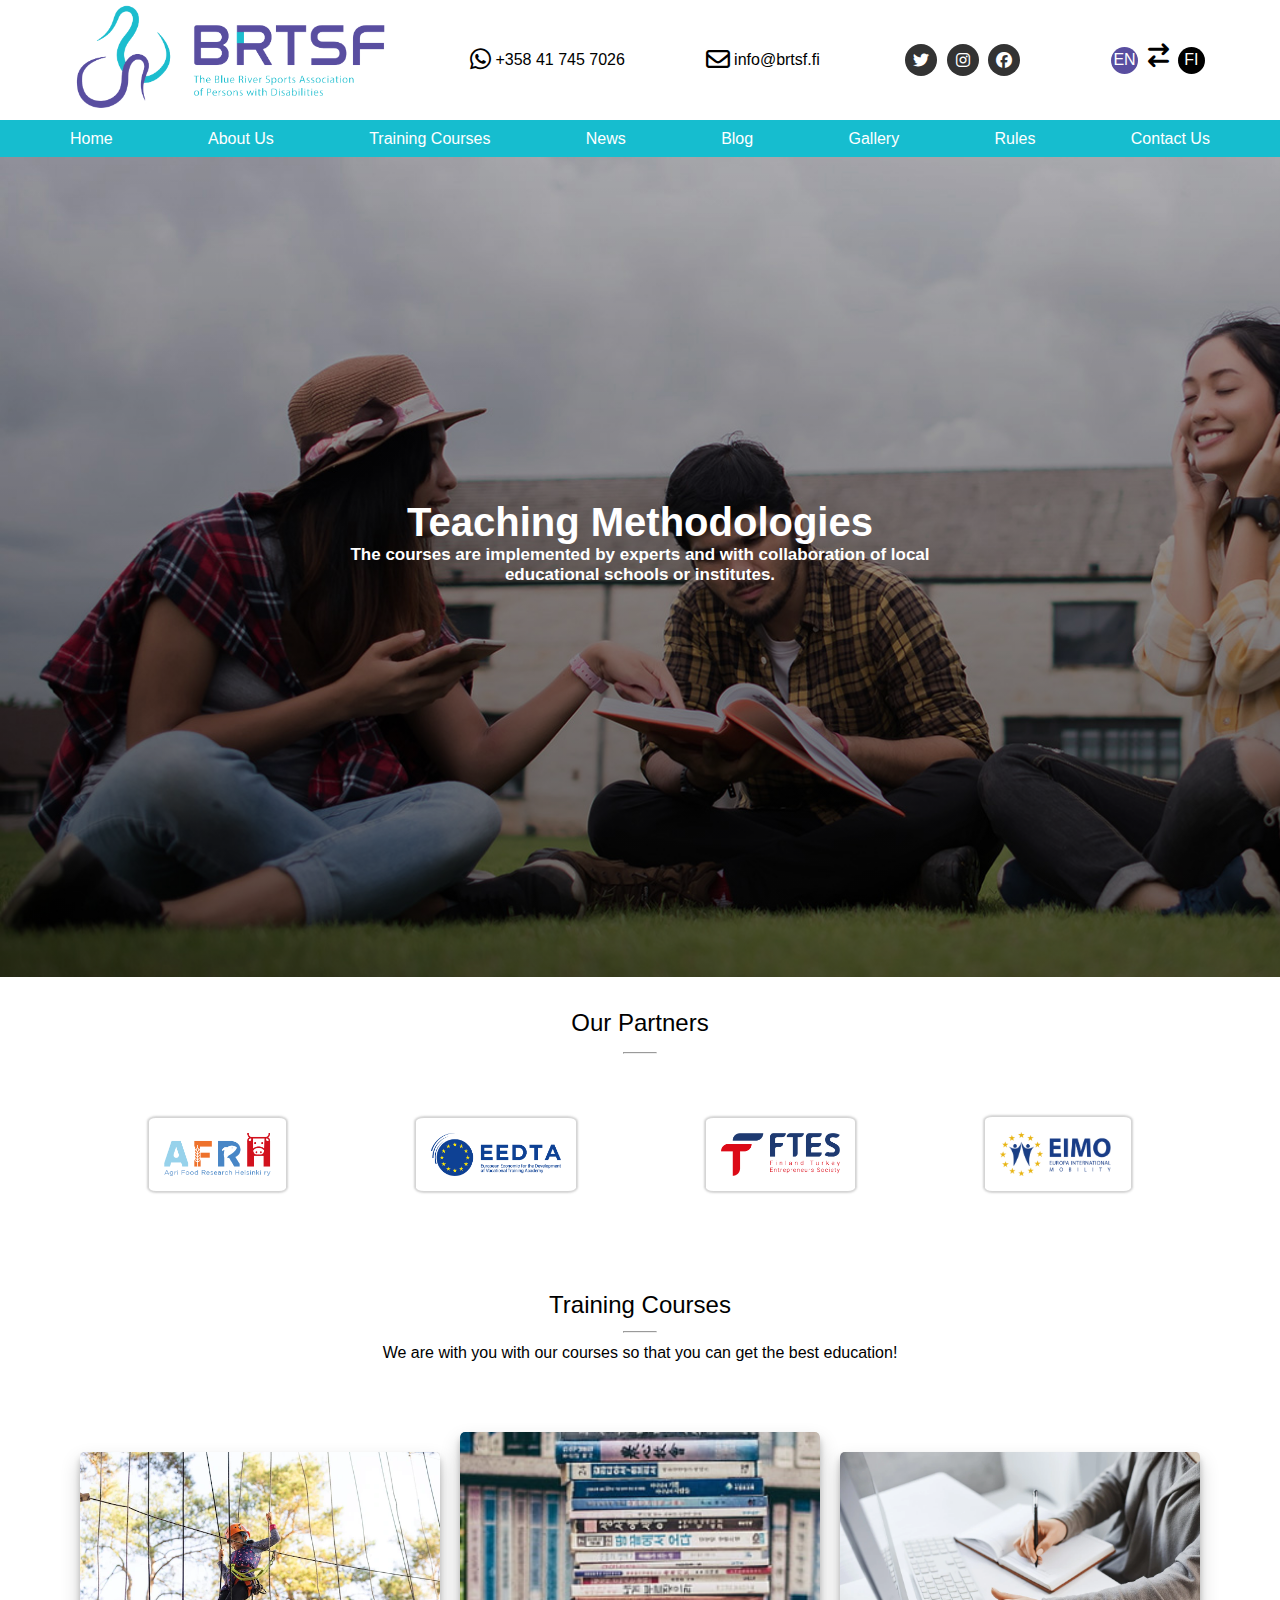
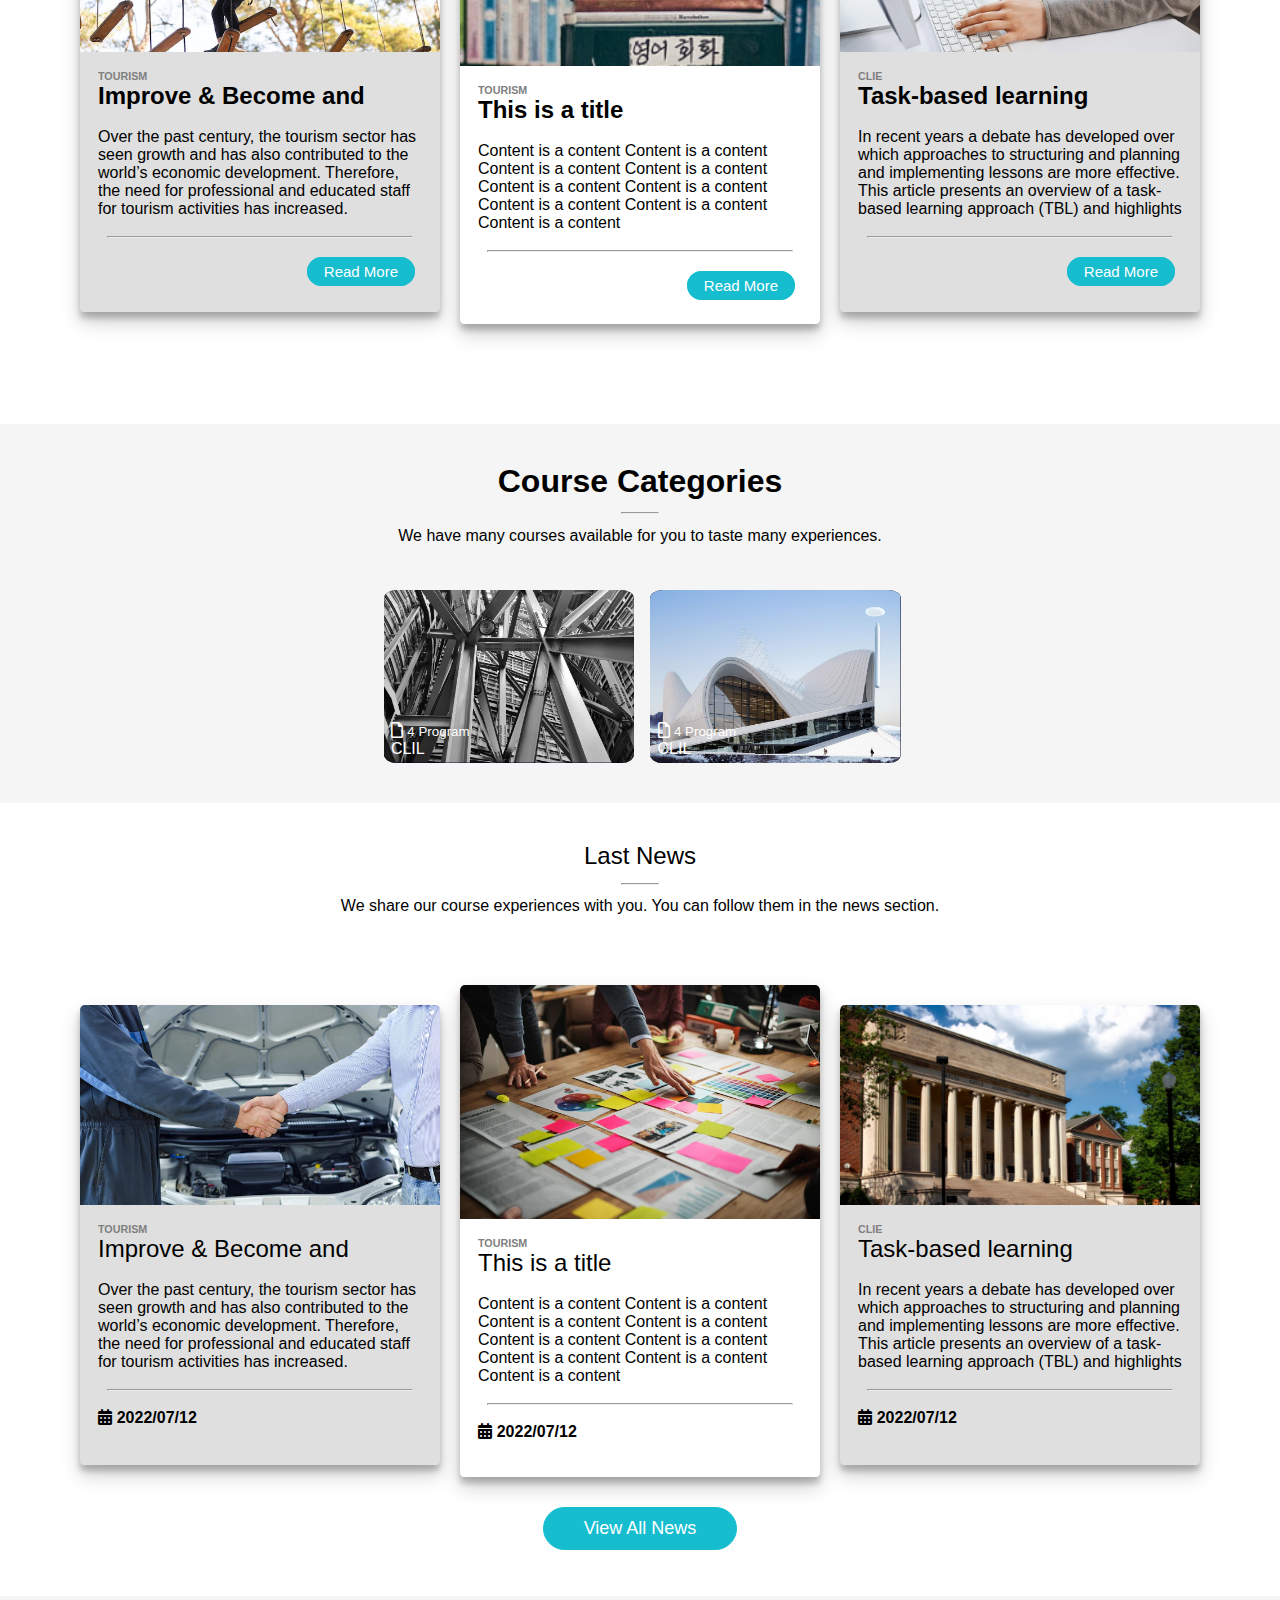
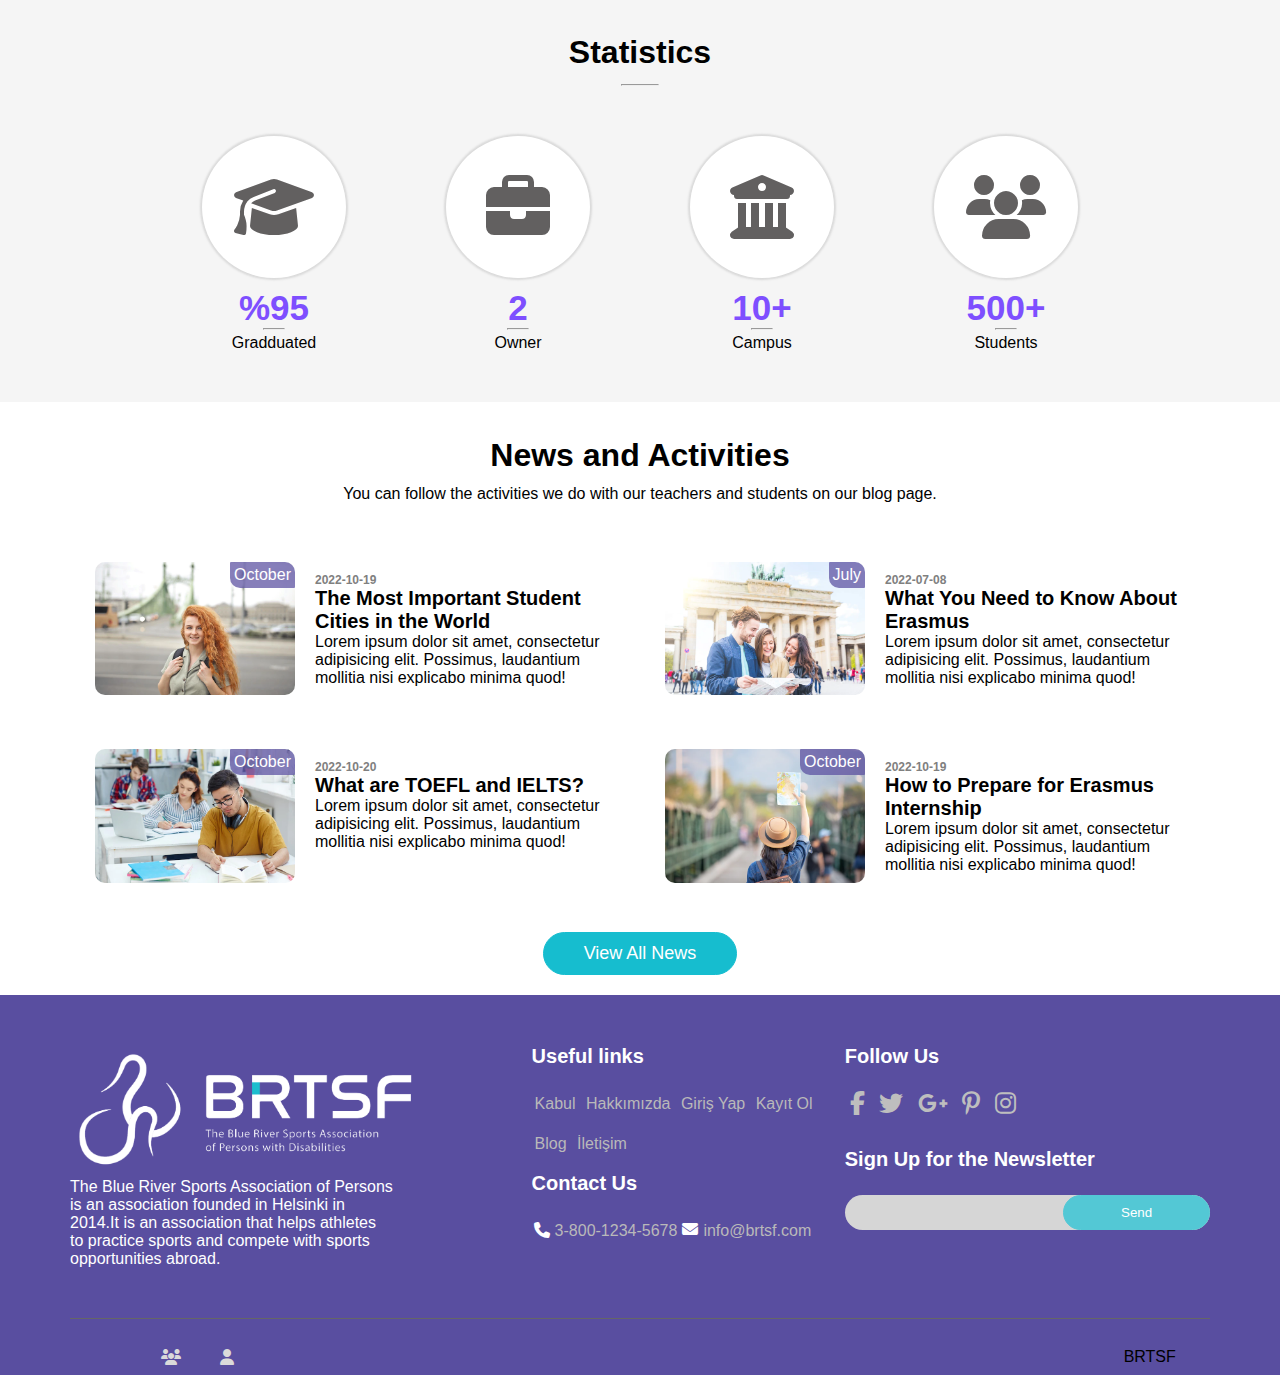
==== brtsf-deneme2/index.html @ 770b9c8f "BRTSF" ====
<!DOCTYPE html>
<html lang="en">
<head>
    <meta charset="UTF-8">
    <meta name="viewport" content="width=device-width, initial-scale=1.0">
    <title>Document</title>
    <link rel="stylesheet" href="style.css">
    <link rel="stylesheet" href="https://cdnjs.cloudflare.com/ajax/libs/font-awesome/6.4.2/css/all.min.css">
  <link rel="stylesheet" href="https://cdnjs.cloudflare.com/ajax/libs/font-awesome/6.5.0/css/all.min.css">
</head>
<body>
    <header id="header">
        <div class="container">
            <div class="header-top">
                <div class="header-img">
                    <img src="img/logo-purple.png">
                </div>
                <div class="header-content">
                    <div class="header-contact2">
                        <ul>                         
                              <li><a href="#"><i class="fa-brands fa-whatsapp fa-xl"></i> +358 41 745 7026</a></li>                        
                        </ul>
                    </div>
                    <div class="header-contact3">
                        <ul>                            
                            <li><a href="#"><i class="fa-regular fa-envelope fa-xl" ></i> info@brtsf.fi</a></li>       
                          </ul>
                    </div>
                    <div class="header-social">
                        <a href="#"><i class="fa-brands fa-twitter"></i></a>
                        <a href="#"><i class="fa-brands fa-instagram"></i></a>
                        <a href="#"><i class="fa-brands fa-facebook"></i></a>
                    </div>
                    <div class="header-language">
                        <circle style="background-color: #594EA0;"><span><a href="#" style="color: white;">EN</a></span></circle>
                        <i class="fa-solid fa-arrow-right-arrow-left fa-xl"></i>
                        <circle ><span><a href="#" style="color: white;">FI</a></span></circle>
                    </div>
                    <div class="openMenu"><i class="fa fa-bars"></i></div>
                </div>
            </div>
        </div>
        <div class="bg-blue">
            <div class="container">
                <div class="header-bottom">
                    <li class="header-item">
                        <a href="#">Home</a>
                    </li>
                    <li class="header-item">
                        <a href="#">About Us</a>
                    </li>
                    <li class="header-item">
                        <a href="#">Training Courses</a>
                    </li>
                    <li class="header-item">
                        <a href="#">News</a>
                    </li>
                    <li class="header-item">
                        <a href="#">Blog</a>
                    </li>
                    <li class="header-item">
                        <a href="#">Gallery</a>
                    </li>
                    <li class="header-item">
                        <a href="#">Rules</a>
                    </li>
                    <li class="header-item">
                        <a href="#">Contact Us</a>
                    </li>
                </div>
            </div>
        </div>
    </header>
    <section class="banners">      
     
            <div class="banner"></div>
          </div>
          <div class="title">
            <h2>Teaching Methodologies</h2>
            <p>
              The courses are implemented by experts and with collaboration of local educational schools or institutes.
          </p>

    </section>
    <div class="container">
    <section class="partner">
        
        <div class="partners">
      
            <h2>Our Partners</h2>
            <hr>
            <img src="img/afra-logo.png">
            <img src="img/eedta-logo.png" style="width: 14.1%;">
            <img src="img/ftes-logo.png" style="width: 13.1%;">
            <img src="img/EIMO LOGO TASARIMI.png" style="width: 12.8%;">
           
          </div>
        </div>
    </section>
    <div class="container">
    <section class="training">
    
        
            <div class="title">
                <h2>Training Courses</h2>
                <hr>
                <p>We are with you with our courses so that you can get the best education!</p>
            </div>
        </div>
        <div class="container2" style="margin-bottom: 90px;">
            <div class="card">
                <div class="card-image car-1"></div>
                <h6>TOURISM</h6>
                <h2>Improve & Become and</h2>
                <p>Over the past century, the tourism sector has seen growth and has also contributed to the world’s economic development. Therefore, the need for professional and educated staff for tourism activities has increased.</p>

            <hr>
            <div class="buton2">
                <a href="">Read More </a>
              </div>
            </div>
            <div class="card2" style="background-color: white;">
                <div class="card2-image car-2"></div>
                <h6>TOURISM</h6>
                <h2>This is a title</h2>
                <p>Content is a content Content is a content Content is a content Content is a content Content is a content Content is a content Content is a content Content is a content Content is a content </p>
            <hr>
            <div class="buton2">
                <a href="">Read More </a>
              </div>    
        </div>
            <div class="card">
                <div class="card-image car-3"></div>
                <h6>CLIE</h6>
                <h2>Task-based learning</h2>
                <p>In recent years a debate has developed over which approaches to structuring and planning and implementing lessons are more effective. This article presents an overview of a task-based learning approach (TBL) and highlights</p>
            <hr>            
            <div class="buton2">
                <a href="">Read More </a>
              </div>    
        </div>
        </div>
    </section>
    <section class="haber">
        <div class="haberler">
          <div class="title">
            <h1>Course Categories</h1>
            <hr>
            <p  style="margin-bottom: 3%;">We have many courses available for you to taste many experiences.
    
            </p>
          </div>
          <div class="container">
          <div class="row">
            <div class="column">
              <img src="img/category2.png" width="100%">
              <div class="shadow">
                <span>
                <i class="fa-regular fa-file"></i>
                <small>4 Program</small>
                <p>CLIL</p>
                </span>
               </div>
            </div>
            <div class="column">
              <img src="img/category3.png" width="100%">
             
              <div class="shadow">
                <span>
                <i class="fa-regular fa-file"></i>
                <small>4 Program</small>
                <p>CLIL</p>
                </span>
             </div>
            </div>
            
            
            </div>
          </div>
          </div>
      </section>
    <section class="news">
        <div class="title">
            <h2>Last News
            </h2>
            <hr>
            <p>We share our course experiences with you. You can follow them in the news section.

            </p>
        </div>
    </div>
    <div class="container2">
        <div class="card">
            <div class="card-image car-4"></div>
            <h6>TOURISM</h6>
            <h2>Improve & Become and</h2>
            <p>Over the past century, the tourism sector has seen growth and has also contributed to the world’s economic development. Therefore, the need for professional and educated staff for tourism activities has increased.</p>

        <hr>
        <div class="yazi">
          <i class="fa-solid fa-calendar-days"><p style="margin-top: 1%;">2022/07/12</p></i>
        </div>  
        </div>
        <div class="card2" style="background-color: white;">
            <div class="card2-image car-5"></div>
            <h6>TOURISM</h6>
            <h2>This is a title</h2>
            <p>Content is a content Content is a content Content is a content Content is a content Content is a content Content is a content Content is a content Content is a content Content is a content </p>
        <hr>
        <div class="yazi">
          <i class="fa-solid fa-calendar-days"><p style="margin-top: 1%;">2022/07/12</p></i>
        </div>   
    </div>
        <div class="card">
            <div class="card-image car-6"></div>
            <h6>CLIE</h6>
            <h2>Task-based learning</h2>
            <p>In recent years a debate has developed over which approaches to structuring and planning and implementing lessons are more effective. This article presents an overview of a task-based learning approach (TBL) and highlights</p>
        <hr>            
        <div class="yazi">
          <i class="fa-solid fa-calendar-days"><p style="margin-top: 1%;">2022/07/12</p></i>
        </div>  
    </div>
    </div>
    <div class="buton">
        <a href="">View All News </a>
      </div>
    </section>
    <section class="statics">
        <div class="title">
            <h1>Statistics</h1>
            <hr>
          </div>
          <div class="stats">
            <div class="container">
              <div class="box">
                <i class="fa-solid fa-graduation-cap fa-2xl" style="color:  #626060;"></i>
                <div class="number">%95</div>
                <hr>
                <p>Gradduated</p>
              </div>
              <div class="box">
                <i class="fa-solid fa-briefcase fa-2xl" style="color: #626060;"></i>
                <div class="number">2</div>
                <hr>
                <p>Owner</p>
              </div>
              <div class="box">
                <i class="fa-solid fa-building-columns fa-2xl" style="color:  #626060;"></i>
                <div class="number">10+</div>
                <hr>
                <p>Campus</p>
              </div>
              <div class="box">
                <i class="fa-solid fa-users fa-2xl" style="color:  #626060;"></i>
                <div class="number">500+</div>
                <hr>
                <p>Students</p>
              </div>
            </div>
          </div>
    </section>
    <section class="haberler-olaylar">
      <div class="container">
      <div class="title">
        <h1>News and Activities</h1>
        <p style="margin-bottom: 3%; margin-top: 1%;">You can follow the activities we do with our teachers and students on our blog page.</p>
      </div>
      <div class="container-haber">
        <div class="card-haber">
          <div class="imgBx">
            <img src="img/haberler-1.png">
            <div class="top-right">October</div>
          </div>
          <div class="content">
            <h6>2022-10-19</h6>
  
            <h2>The Most Important Student Cities in the World</h2>
            <p>Lorem ipsum dolor sit amet, consectetur adipisicing elit. Possimus, laudantium mollitia nisi explicabo minima quod!</p>
          </div>
        </div>
        <div class="card-haber">
          <div class="imgBx">
            <img src="img/erasmusinfo.png">
            <div class="top-right">July</div>
          </div>
          <div class="content">
            <h6>2022-07-08</h6>
            <h2>What You Need to Know About Erasmus
            </h2>
            <p>Lorem ipsum dolor sit amet, consectetur adipisicing elit. Possimus, laudantium mollitia nisi explicabo minima quod!</p>
          </div>
        </div>
      </div>
      </div>
      <div class="container">
      <div class="container-haber">
        <div class="card-haber">
          <div class="imgBx">
            <div class="top-right">October</div>
            <img src="img/TOEFL-IELTS1.png">
          </div>
          <div class="content">
            <h6>2022-10-20</h6>
            <h2>What are TOEFL and IELTS?</h2>
            <p>Lorem ipsum dolor sit amet, consectetur adipisicing elit. Possimus, laudantium mollitia nisi explicabo minima quod!</p>
          </div>
        </div>
        <div class="card-haber">
          <div class="imgBx">
            <img src="img/erasmus2.png">
            <div class="top-right">October</div>
          </div>
          <div class="content">
            <h6>2022-10-19</h6>
            <h2>How to Prepare for Erasmus Internship</h2>
            <p>Lorem ipsum dolor sit amet, consectetur adipisicing elit. Possimus, laudantium mollitia nisi explicabo minima quod!</p>
          </div>
        </div>
      </div>
      </div>
      <div class="buton">
        <a href="">View All News </a>
      </div>
    </section>
    <section class="footer">
     <div class="container" >
      <div class="baslik">
      <img src="img/logo-white.png" width="350px">
      <p style="width: 70%; color: white;">The Blue River Sports Association of Persons is an association founded in Helsinki in 2014.It is an association that helps athletes to practice sports and compete with sports opportunities abroad.</p>
    </div>
     <div class="footer-content">
      <h4>Useful links</h4>
      <li><a href="#">Kabul</a></li>
      <li><a href="#">Hakkımızda</a></li>
      <li><a href="#">Giriş Yap</a></li>
      <li><a href="#">Kayıt Ol</a></li>
      <li><a href="#">Blog</a></li>
      <li><a href="#">İletişim</a></li>
      <br>
      <h4>Contact Us</h4>
      <i class="fa-solid fa-phone" style="color: white;"></i><p style="display: inline-flex;"><li><a href="#"> 3-800-1234-5678</p></a>
        <i class="fa-solid fa-envelope" style="color: white;"></i><p style="display: inline-flex;"><li><a href="#">info@brtsf.com</p></a>

    </div>
    <div class="footer-content">
      <h4>Follow Us</h4>
      <li><a href="#"><i class="fa-brands fa-facebook-f fa-xl" style="color: #bebebe;"></i></a></li>
      <li><a href="#"><i class="fa-brands fa-twitter fa-xl" style="color: #bebebe;"></i></a></li>
      <li><a href="#"><i class="fa-brands fa-google-plus-g fa-xl" style="color: #bebebe;"></i></a></li>
      <li><a href="#"><i class="fa-brands fa-pinterest-p fa-xl" style="color: #bebebe;"></i></a></li>
      <li><a href="#"><i class="fa-brands fa-instagram fa-xl" style="color: #bebebe;"></i></a></li>
      <h4 style="margin-top: 1rem;">Sign Up for the Newsletter
      </h4>
      <div class="bulten">
        <div class="container34">
          <input type="text">
          <button>Send</button>
        </div>
      </div>
    </div>
    </div>
    </div>
  </div>
  
    </section>
    <section class="ending">
      <div class="container">
      <hr>
      <li><i class="fa-solid fa-users" style="color: #dadada;"></i></li>
      <i class="fa-solid fa-user" style="color: #dadada;  margin-left: -10%;"></i>
      <p>BRTSF</p>
    </div>
  
    </section>
  
  
</body>
</html>
---- brtsf-deneme2/style.css ----
*{
    margin: 0%;
    padding: 0;
    box-sizing: border-box;
    list-style: none;
    text-decoration: none;
    font-family: 'Roboto', sans-serif;
}
@media(min-width:576px){
    .container{
        max-width: 540px;
    }
    .container2{
        max-width: 540px;
    }
}
@media(min-width:768px){
    .container{
        max-width: 720px;
    }
    .container2{
        max-width: 720px;
    }
}
@media(min-width:992px){
    .container{
        max-width: 960px;
    }
    .container2{
        max-width: 960px;
    }
}


@media screen and (max-width: 1174px) {
    .footer .container{
         display: grid !important;
    }
}
@media screen and (max-width:1690px) {
    .footer {
        padding: 50px 5% 40px;
    }
    .ending li {
        display: flex;
        padding:30px 13% 1px;
        display: inline-flex;
        margin-left: -8%;
    
    
    }
   
   
}


@media only screen and (max-width: 500px) {
   
   

    .footer img {
        width: 55%;
    }
}
@media (max-width: 1120px) {
    .footer {
        display: grid;
        grid-template-columns: repeat(auto-fit, minmax(300px, auto));
        gap: 2rem;
    }
    .ending li p{
        margin-left: 1350%;
    }
}
@media(min-width:1200px){
    .container{
        max-width: 1140px;
    }
    .container2{
        max-width: 1140px;
    }
    
}
@media(max-width:1200px){
    .card2{
        background: rgb(255, 255, 255) !important;
        border-radius: 1% !important;
        width: 360px !important;
        height: 460px !important;
        margin: 10px !important;
        overflow: hidden !important;
        box-shadow: 0 10px 20px rgba(0,0,0,0.19), 0 6px 6px rgba(0,0,0,0.23) !important;
    }
    .card2 h2{
        margin: 5% !important;
    }
    .card2 p{
        margin: 5% !important;
    }
    .card2 h6{
        margin: 5% !important;
        margin-bottom: -5% !important;
        color: gray !important;
    }
   
    .card2-image{
        background-color: aqua !important;
        height: 200px !important;
        margin-bottom: 15px !important;
        border-radius: 5px 5px 0 0 !important; 
        background-size: cover !important;
        background-repeat: no-repeat !important; 
        transition: 0.25s ease-in-out !important;
        overflow: hidden !important;
    }
}
@media(min-width:1400px){
    .container{
        max-width: 1320px;
    }
    .container2{
        max-width: 1320px;
    }
}
@media(max-width:400px){
    .bulten .container34 input {
        width: 20%;
    }
    .footer-content p {
        font-size: 10px;
    }
}
@media(min-width:1200px){
    .container{
        max-width: 1140px;
    }
    .container2{
        max-width: 1140px;
    }
}
@media(max-width:993px){
    .bg-blue .header-bottom{
        display: none;
    }
}

@media(max-width:767px){
    .header-contact{
        display: none;
    }
    .header-social{
        display: none !important;
    }
    .header-language{
      display: none;
    }
    .top-right{
        display: none;
    }
    .haberler .column{
        display: grid !important;
        width: 50% !important;
        margin-left: 24.5% !important;
    }
    .container-haber .card-haber .content h2{
        width: 50%;
    }
}
.container{
    margin-left: auto;
    margin-right: auto;
}
.header-top{
    display: inline-flex;
    align-items: center;
    justify-content: space-between;
}

.header-content{
    display: contents;
}
.header-content a{
   
   color: black;
    align-items: center;
    text-decoration: none !important;
}
.header-content i:hover{
    
    transition: 0.5s;
}
.header-social a:hover{
    
    transition: 0.5s;
}
.top-right {
    position: absolute;
    top: 15px;
    right: 335px;
    background-color: #594ea0b9;
    padding: 4px;
    border-radius: 1px 10px 1px 10px;
    color: white;
  }
.header-img{
    width: 28%;
    overflow-clip-margin: content-box;
}
.header-img img{
    width: 100%;
}
.footer .container{
    display: flex;
}
.header-social{
    display: flex;
    justify-content: center;
    align-items: center;
}
.header-social a{
    background-color: #333;
    color: #fff;
    border-radius: 50%;
    width: 30px;
    padding: 1rem;
    height: 30px;
    display: flex;
    text-decoration: none !important;
    align-items: center;
    margin: 0 0.3rem;
    justify-content: center;
    transition: .3sn ease-in-out;
}
.yazi{
    display: flex;
    padding: 5%;
}
.yazi p{
    margin: 1rem;
}
.yazi i{
    display: flex;
}
.header-contact2 i:hover{
    color: #5fffa2;
}
.header-contact3 i:hover{
    color: #ff6600;
}
.header-social a:hover{
     transition: .3sn ease-in-out; 

        background-color: white;
        color: rgb(0, 195, 255);
    
}
.header-language{
    
    
}
.bg-blue{
    background-color: #16bdcf;
}
.header-bottom{
    margin: 0;
    padding: 0;
    list-style-type: none;
    display: flex;
    align-items: center;
    justify-content: space-between;
}
.header-item{
    padding: 0.6rem 0;
}
.header-item a{
    display: block;
    color: white;
    text-decoration: none;
}
.header-item a:hover{
    color: black;
    transition: 0.5s;
}
circle {
    background: rgb(0, 0, 0);
    color: white;
    width: 27px;
    height: 27px;
    display: inline-flex;
    border-radius: 50%;
    display: inline-block;
    text-align: center;
    margin: 5px;
    position: relative;
  }
  circle span {
    position: relative;
    top: 15%;
    transform: translate(-50%, -50%);
    width: 90px;
    
  }
  circle:hover{
    background-color: #594EA0;
  }
  .header-language i{
    display:inline-flex;
     
     }
     .banners .banner{
        height: calc(100vh - 80px);
        background-image: url(background1.jpg);
        background: black;
        background-position: center;
        overflow: hidden;
        background: #C33764;
        /* fallback colour. Make sure this is just one solid colour. */
        background: -webkit-linear-gradient(rgba(29, 37, 113, 0), rgba(0, 0, 0, 0.4)), url("background1.jpg");
        background: linear-gradient(rgba(29, 37, 113, 0), rgba(0, 0, 0, 0.4)), url("background1.jpg");
        /* The least supported option. */
        background-size: cover;
        background-repeat: no-repeat;
     }
     .banners .title{
        position: absolute;
        top: 50%;
        left: 50%;
        transform: translate(-50%, -50%);
        text-align: center;
     }
     .banners .title h2 {
        margin-top: 20%;
        font-size: 2.5rem;
        color: rgb(255, 255, 255);
    
    
    }
    
    .banners .title p {
        font-size: 17px;
        font-weight: bold;
        margin-bottom: -3%;
        color: white;
    }
    .partners h2{
        padding: 2rem 0;
        text-align: center;
        font-weight: 500;
    }
    .partners hr{
        width: 3%;
        margin: auto;
        margin-top: -1.5%;
    }
    .partners{
        text-align: center;
    }
    .partners img{
        display: inline-flex;
        width: 12%;
        margin: 5.5%;        
        padding: 15px;
        border-radius: 5%;
        box-shadow: 0px 0px 2px 2px rgba(128, 128, 128, 0.349);   
    
        
    }
    
    .container2{
        margin-top: 80px;
    }
    .training .title {
        text-align: center;   
    }
    .training h2{
        font-weight: 500;
    }
    .training hr{
        width: 3%;
        margin: auto;
        margin-top: 1%;
    }
    .training .title p{
        margin-top: 1%;
    }
    .container2{
        margin-left: auto;
        margin-right: auto;
        display: flex;
        justify-content: center;
        flex-wrap: wrap;
        
    }
    .card{
        background: rgb(223, 223, 223);
        border-radius: 1%;
        width: 360px;
        height: 460px;
        margin: 10px;
        overflow: hidden;
        box-shadow: 0 10px 20px rgba(0,0,0,0.19), 0 6px 6px rgba(0,0,0,0.23);
    }
    .card h2{
        margin: 5%;
    }
    .card p{
        margin: 5%;
    }
    .card h6{
        margin: 5%;
        margin-bottom: -5%;
        color: gray;
    }
   
    .card-image{
        background-color: aqua;
        height: 200px;
        margin-bottom: 15px;
        border-radius: 5px 5px 0 0;
        background-size: cover;
        background-repeat: no-repeat;
        transition: 0.25s ease-in-out;
        overflow: hidden;
    }
    .card-image:hover{
        transform: scale(1.050);
    }
    .card2-image:hover{
        transform: scale(1.050);
    }
    
    .card2{
        background: rgb(223, 223, 223);
        border-radius: 1%;
        width: 360px;
        height: 492px;
        margin: 10px;
        margin-top: -10px;
        overflow: hidden;
        box-shadow: 0 10px 20px rgba(0,0,0,0.19), 0 6px 6px rgba(0,0,0,0.23);
    }
    .card2 h2{
        margin: 5%;
    }
    .card2 p{
        margin: 5%;
    }
    .card2 h6{
        margin: 5%;
        margin-bottom: -5%;
        color: gray;
    }
    .card hr{
        width: 85%;
        margin: auto;
    }
    .card2 hr{
        width: 85%;
        margin: auto;
    }

   
    .card2-image{
        background-color: aqua;
        height: 234px;
        margin-bottom: 15px;
        border-radius: 5px 5px 0 0;
        background-size: cover;
        background-repeat: no-repeat;
        transition: 0.25s ease-in-out;
        overflow: hidden;
    }
    .car-1{
        background-image: url(img/courses-fotolar.png);
        overflow: hidden;
    }
    .car-2{
        background-image: url(img/courses-fotolar2.png);
        overflow: hidden;
    }
    .car-3{
        background-image: url(img/courses-fotolar3.png);
        overflow: hidden;
    }
    .buton2 {
        text-align: end;
        margin: 25px;
    }
    
    .buton2 a {
        text-decoration: none;        
        font-size: 15px;
        color: #fff;
        background-color:#16BDCF;
        padding: 5px 16px;       
        border-radius: 30px;  
        transition: all 0.3s ease;
        border: 1px solid #16BDCF;
        
    }
    .buton2 a:hover{
        
            background-color: white;
            color: #16BDCF;
            border-color: #16BDCF;    
    }
    .course{
        background: rgb(212, 212, 212);
        margin-top: 5%;
    }
   
    .course .title {
        text-align: center;   
        padding-top: 3%;
    }
    .course .title h2{
        font-weight: 500;
        margin-top: 5%;
    }
    .course .title p{
        margin-top: 1%;
    }
    .haberler .title hr{
        width: 3%;
        margin: auto;
        margin-top: 1%;
        margin-bottom: 1%;
    }
    .haber {
        background-color: #F5F5F5;
    
    }
    #kontrol{
        display: none;
    }
    .openMenu{       
        display: none;
        cursor: pointer;
    }
    @media(max-width:575px){
        .openMenu{
         display: block ;
        }
        .header-contact2{
            display: none;
        }
        .header-contact3{
            display: none;
        }
        .container-haber .card-haber .content h2{
            font-size: 10px !important;
        }
     }
    .title {
        text-align: center;
        padding-top: 3%;   
    }
    
    .haberler .column {
        display: inline-flex;
        flex-wrap: wrap;
        width: 23%;
        padding: 6px;
        position: relative;
     
        color: white;
        margin-left: 27%;
        margin-right: -27%;   
        margin-bottom: 3%;
        
    }
    
    
    .column img {
        border-radius: 5%;
        background: rgb(2,0,36);
background-color: linear-gradient(360deg, rgba(2,0,36,1) 0%, rgba(255,255,255,0) 100%);
    }
    
    .row::after {
        content: "";
        display: table;
        clear: both;
    }
    
    .bottom-left {
        position: absolute;
        bottom: 20px;
        left: 16px;
        
    }
    
    .course .column{
        display: inline-flex;
    flex-wrap: wrap;
    width: 17%;
    padding: 6px;
    margin: 5%;
    position: relative; 
    color: white;
    margin-left: 6.9%;
    margin-right: auto;   
    margin-bottom: 3%;
    }
    .bottom-left {
    position: absolute;
    bottom: 20px;
    left: 16px;
}
.news .title {
    text-align: center;   
}
.news h2{
    font-weight: 500;
}
.ending p{
    float: inline-end;
    
    padding:29px 3% 7px;

}

.news .title p{
    margin-top: 1%;
}
.car-4{
    background-image: url(img/kurs-fotolar2.png);
    
}
.car-5{
    background-image: url(img/kurs-fotolar3.png);
}
.car-6{
    background-image: url(img/kurs-fotolar.png);
}
.news .title hr{
    width: 3%;
    margin: auto;
    margin-top: 1%;
}
.buton {
    text-align: center;
}

.buton a {
    text-decoration: none;
    display: inline-block;
    font-size: 18px;
    color: #fff;
    background-color:#16BDCF;
    padding: 10px 40px;
    margin: 20px 20px;
    border-radius: 30px;  
    transition: all 0.3s ease;
    border: 1px solid #16BDCF;
    
}
.buton a:hover{
    
    background-color: white;
    color: #16BDCF;

}
.stats {
   
    text-align: center;
    position: relative;
    
}

.stats .container {
    position: relative;
    display: flex;
    flex-wrap: wrap;
    justify-content: center;
   
}
.statics{
    background: #F5F5F5;
    margin-top: 2%;
}
.stats .container .box {
    color: white;
    padding: 50px;
    background-color: var(--transparennt-color);
    
}

.stats .container .box i {
    width: 144px;
    height: 142px;
    display: flex;
    background-color: rgb(255, 255, 255);
    justify-content: center;
    align-items: center;
    border-radius: 50%;
    margin: 0 auto 10px;
    box-shadow: 0px 0px 2px 2px rgba(128, 128, 128, 0.233);
    font-size: 64px;
}
.shadow{
    position: absolute;
    width: 100%;
    height: 100%;
    top: -6%;
    left: 5%;
    display: flex;
    align-items: flex-end;
    border-radius: 1rem;
    justify-content: start;
    color: white;
    
    transform: translateX(0%);
    transition: transform 400ms;
}

.stats .container .box p {
    margin-top: 3%;
    color: black;
}

.stats .container .box .number {
    font-size: 35px;
    color: rgb(126, 79, 255);
    font-weight: bolder;
}
.statics .title{
    text-align: center;
    padding-top: 3%;
}
.statics h2{
    font-weight: 500;
}
.statics .title hr{
    width: 3%;
    margin: auto;
    margin-top: 1%;
}
.stats .container .box hr{
    width: 15%;
    margin: auto;
   
}

.container-haber{
    position: relative;
    width: 100%;
    display: inline-flex;
    justify-content: space-evenly;
    align-items: center;
    flex-wrap: wrap;
}
.container-haber .card-haber{
    position: relative;
    width: 550px;
    margin: 10px;
    padding: 15px;
    display: flex;
}
.container-haber .card-haber .imgBx{
    max-width: 200px;
    flex:  0 0 200px;
}
.container-haber .card-haber .imgBx img{
    max-width: 100%;
    border-radius: 10px;
}
.container-haber .card-haber .content{
    margin-left: 20px;
    margin-top: 2%;
}
.container-haber .card-haber .content h6{
    font-size: 12px;
    color: gray;
}
.container-haber .card-haber .content h2{
    font-size: 20px;
}
.footer {
    padding: 50px  70px;
    display: grid;
    grid-template-columns: repeat(auto-fit, minmax(100px, auto));
    
    background: #594ea0;
    left: 0;
    right: 0;
    bottom: 0;

}
.baslik{
    width: 50%;
}

.footer-content h4 {
    color: #fff;
    margin-bottom: 1.5rem;
    font-size: 20px;
}

.footer-content li {
    margin-bottom: 16px;
    display: inline-flex;
}
.footer-content li a i fa-brands:hover {
    color: rgb(250, 0, 0);
    transition: 0.3s;
}

.footer-content li a {
    margin: 3px;
    color: rgb(185, 185, 185);

}
.footer-content li a:hover {
  color: white;
  transition: 0.3s;

}

.footer-content p {
    color: #d6d6d6;
    font-size: 16px;
    line-height: 30px;
}

.footer-content i {
    margin: 2px;


}
.bulten .container34 {
    display: flex;
    
    padding-left: 20px;
    justify-content: center;
    align-items: center;
    margin: auto;
    border-radius: 50px;
    background-color: #d6d6d6;

}
.bulten .container34 input {
    width: 100%;
    height: 35px;
    background: none;
    padding: 0;
    border: 0;
    outline: none;
    
}

.bulten .container34 button {
    height: 35px;
    width: 254px;
    background-color: #53c8d5;
    
    border-style: none;
    border: 1px solid #53c8d5;
    border-radius: 50px;
    cursor: pointer;
    outline: none;
    color: white;
}

.ending {
    background: #594ea0;
    

}

.ending li {
    display: flex;
    padding:30px 13% 10px;
    display: inline-flex;
    margin-left: -5%;

}
.ending li p{
    margin-left: 2150%;
}

.ending hr {
    background-color: #666666;
    height: 1px;
    border: 0;
   
    margin: auto;

}
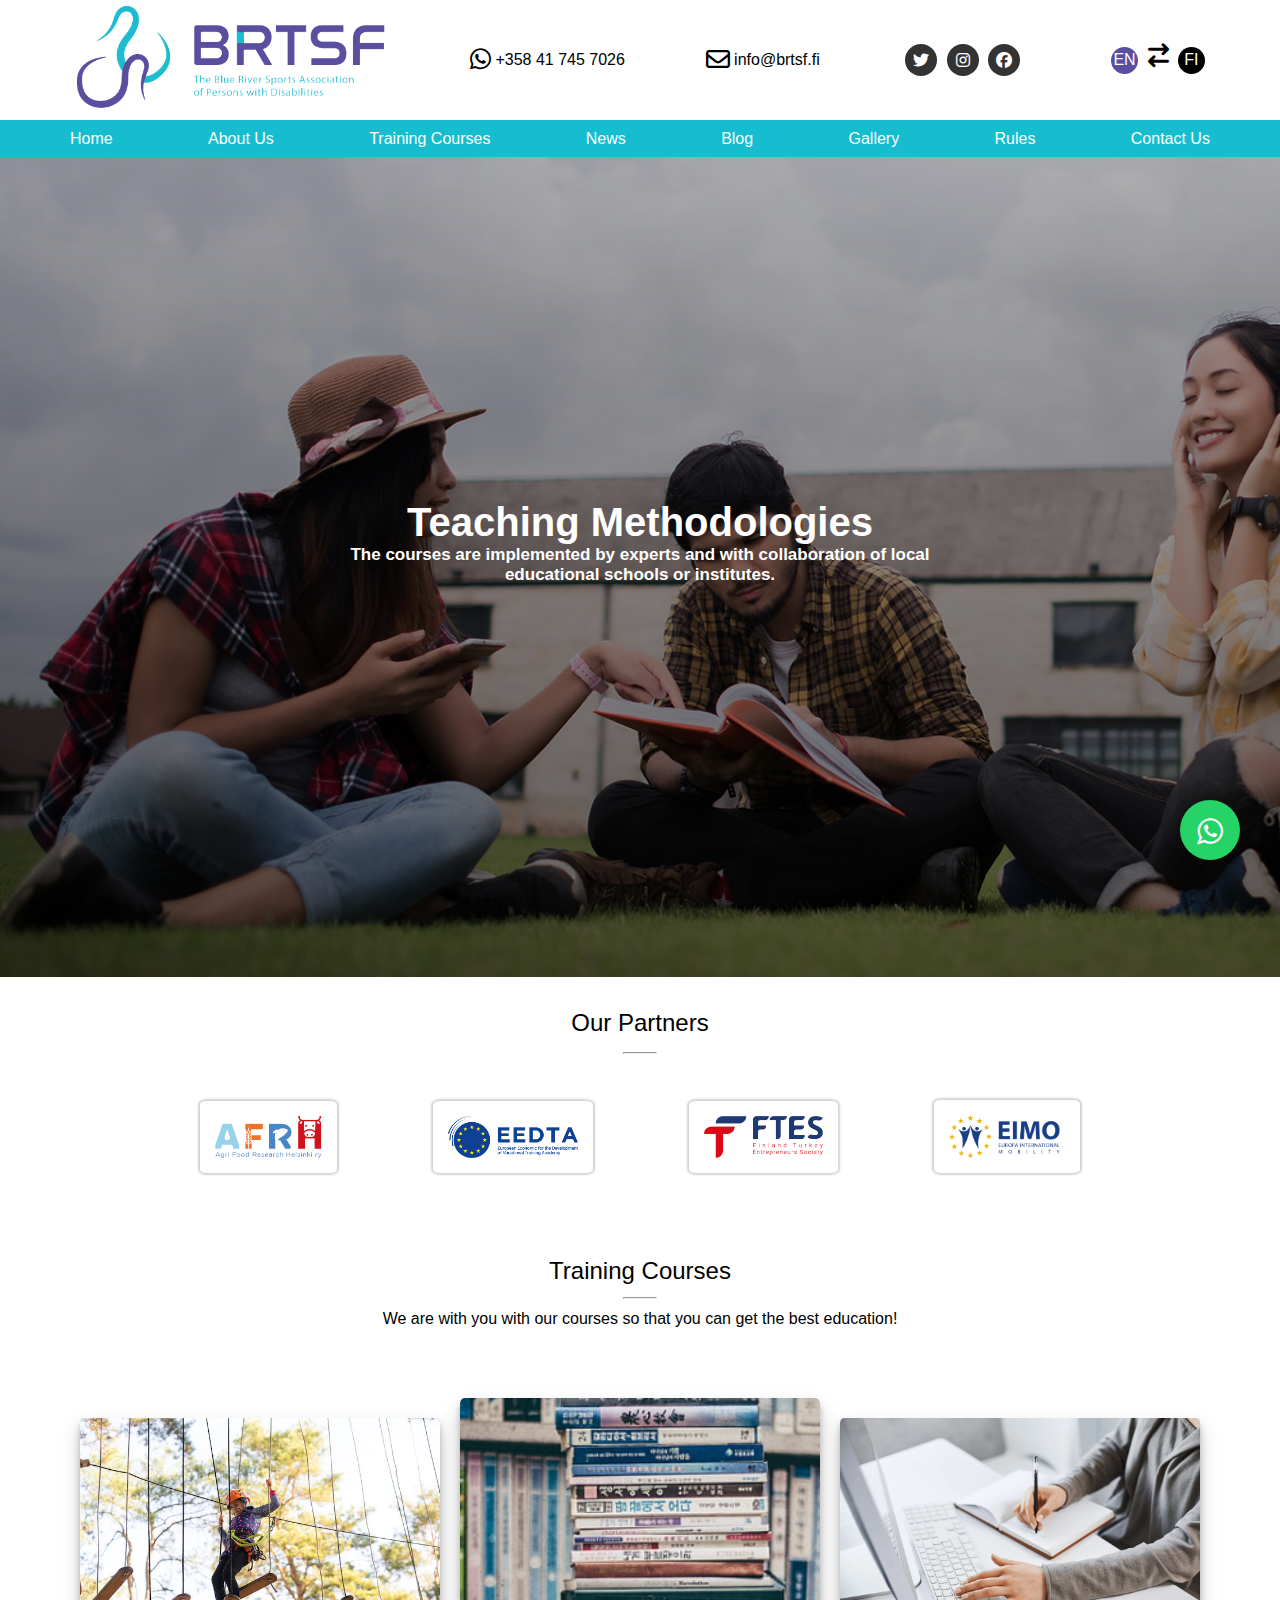
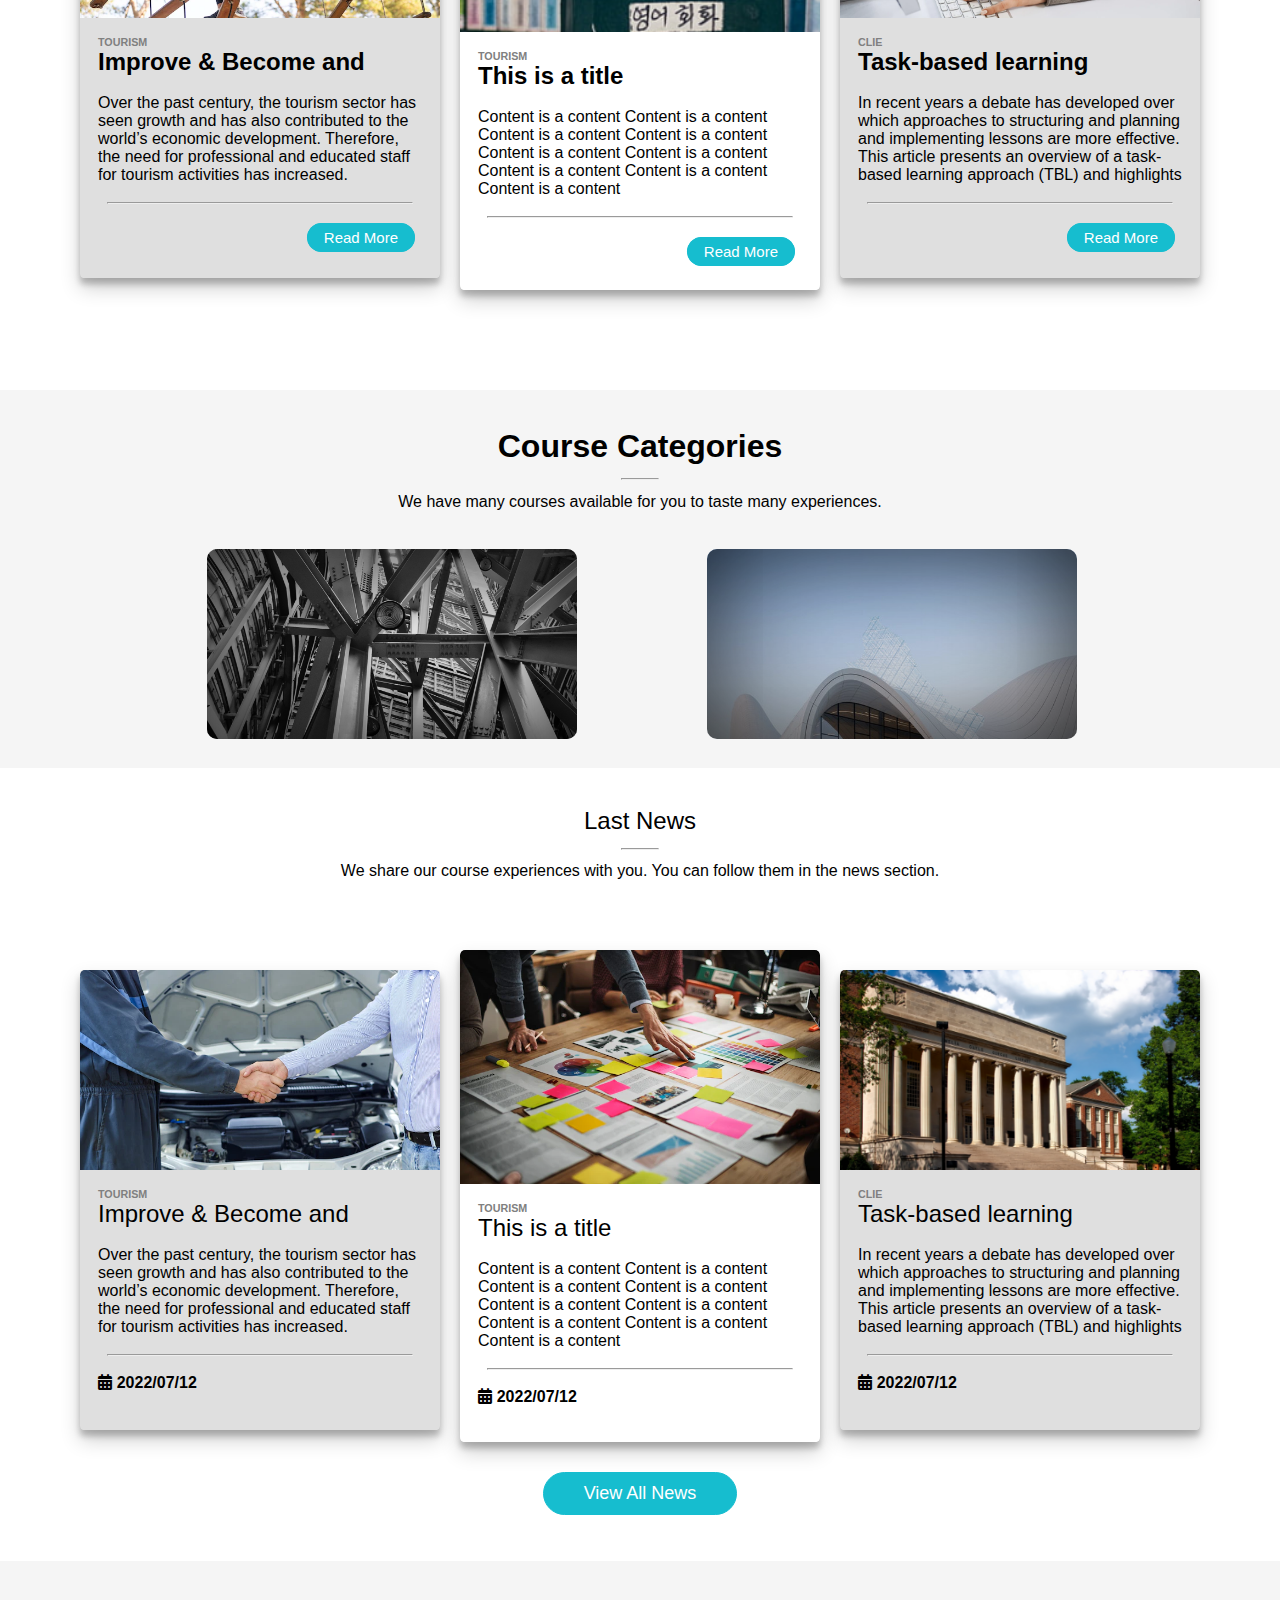
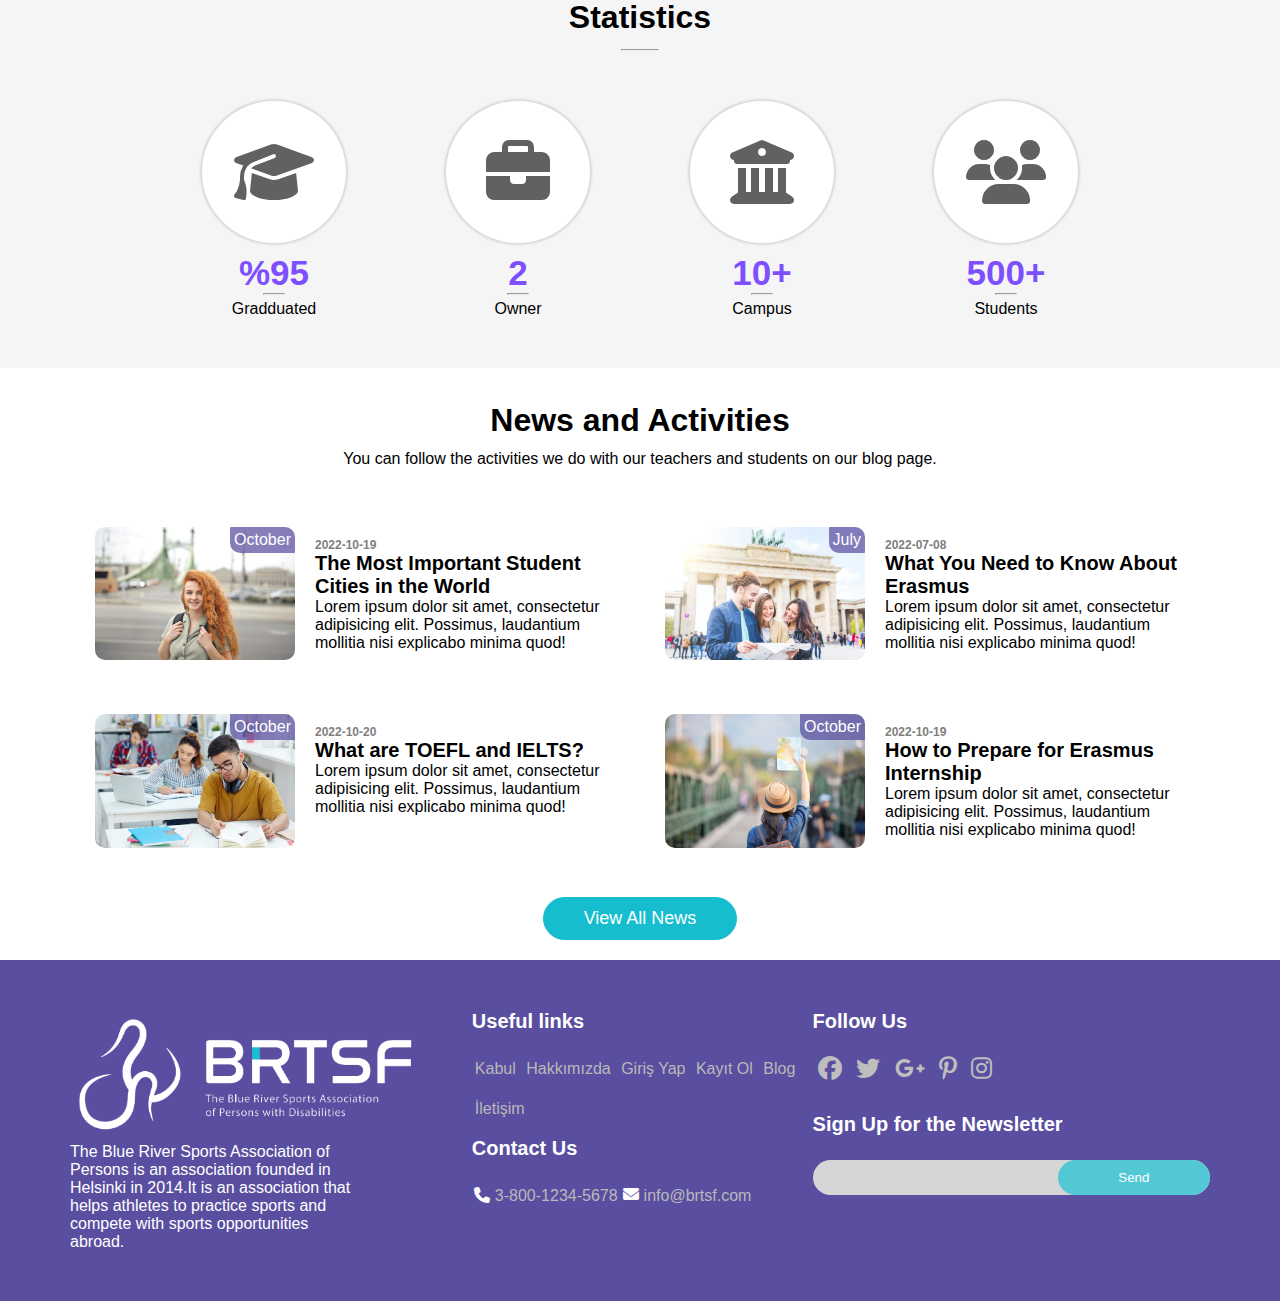
==== commit b85b2c22: "BRTSF" ====
--- a/brtsf-deneme2/index.html
+++ b/brtsf-deneme2/index.html
@@ -9,6 +9,10 @@
   <link rel="stylesheet" href="https://cdnjs.cloudflare.com/ajax/libs/font-awesome/6.5.0/css/all.min.css">
 </head>
 <body>
+  <link rel="stylesheet" href="https://maxcdn.bootstrapcdn.com/font-awesome/4.5.0/css/font-awesome.min.css">
+<a href="#" class="float">
+<i class="fa fa-whatsapp my-float"></i>
+</a>
     <header id="header">
         <div class="container">
             <div class="header-top">
@@ -152,31 +156,11 @@
           </div>
           <div class="container">
           <div class="row">
-            <div class="column">
-              <img src="img/category2.png" width="100%">
-              <div class="shadow">
-                <span>
-                <i class="fa-regular fa-file"></i>
-                <small>4 Program</small>
-                <p>CLIL</p>
-                </span>
-               </div>
-            </div>
-            <div class="column">
-              <img src="img/category3.png" width="100%">
-             
-              <div class="shadow">
-                <span>
-                <i class="fa-regular fa-file"></i>
-                <small>4 Program</small>
-                <p>CLIL</p>
-                </span>
-             </div>
-            </div>
-            
-            
-            </div>
-          </div>
+            <div class="helal">
+              <!-- just an empty div -->
+            </div>  
+            <div class="helal2">
+              <!-- just an empty div -->                                                                                                                                          </div>
           </div>
       </section>
     <section class="news">
@@ -363,17 +347,6 @@
     </div>
   </div>
   
-    </section>
-    <section class="ending">
-      <div class="container">
-      <hr>
-      <li><i class="fa-solid fa-users" style="color: #dadada;"></i></li>
-      <i class="fa-solid fa-user" style="color: #dadada;  margin-left: -10%;"></i>
-      <p>BRTSF</p>
-    </div>
-  
-    </section>
-  
-  
+    </section> 
 </body>
 </html>--- a/brtsf-deneme2/style.css
+++ b/brtsf-deneme2/style.css
@@ -13,6 +13,23 @@
     .container2{
         max-width: 540px;
     }
+    
+}
+@media(max-width: 576px){
+    .bg-blue .header-bottom{
+        display: none;
+    }
+    .header-top{
+        margin-right: 25px;
+    }
+    .header-img img{
+        margin-left: 25px;
+    }
+}
+@media(max-width: 620px){
+    .header-top{
+        margin-right: 35px !important;
+    }
 }
 @media(min-width:768px){
     .container{
@@ -30,11 +47,24 @@
         max-width: 960px;
     }
 }
-
+@media(max-width:992px){
+    .helal{
+      width: 39% !important;
+    }
+    .helal2{
+        width: 39% !important;
+      }
+      .header-top{
+        margin-right: -35px;
+      }
+}
 
 @media screen and (max-width: 1174px) {
     .footer .container{
          display: grid !important;
+    }
+    .baslik{
+        width: 90% !important;
     }
 }
 @media screen and (max-width:1690px) {
@@ -55,7 +85,9 @@
 
 
 @media only screen and (max-width: 500px) {
-   
+    .footer{
+        padding: 0px 10px !important;
+    }
    
 
     .footer img {
@@ -113,6 +145,12 @@
         transition: 0.25s ease-in-out !important;
         overflow: hidden !important;
     }
+    .helal{
+        margin-left: 30% !important;
+    }
+    .helal2{
+        margin-left: 30% !important;
+    }
 }
 @media(min-width:1400px){
     .container{
@@ -129,6 +167,17 @@
     .footer-content p {
         font-size: 10px;
     }
+    .container-haber .card-haber .content{
+       display: none;
+    }
+   
+   
+   
+   
+    
+    .container-haber .card-haber{
+        margin: auto;
+    }
 }
 @media(min-width:1200px){
     .container{
@@ -139,9 +188,9 @@
     }
 }
 @media(max-width:993px){
-    .bg-blue .header-bottom{
-        display: none;
-    }
+   
+   
+   
 }
 
 @media(max-width:767px){
@@ -169,6 +218,24 @@
 .container{
     margin-left: auto;
     margin-right: auto;
+}
+.float{
+	position:fixed;
+	width:60px;
+	height:60px;
+	bottom:40px;
+	right:40px;
+	background-color:#25d366;
+	color:#FFF;
+	border-radius:50px;
+	text-align:center;
+  font-size:30px;
+	
+  z-index:100;
+}
+
+.my-float{
+	margin-top:16px;
 }
 .header-top{
     display: inline-flex;
@@ -253,11 +320,7 @@
         background-color: white;
         color: rgb(0, 195, 255);
     
-}
-.header-language{
-    
-    
-}
+}  
 .bg-blue{
     background-color: #16bdcf;
 }
@@ -331,9 +394,7 @@
      .banners .title h2 {
         margin-top: 20%;
         font-size: 2.5rem;
-        color: rgb(255, 255, 255);
-    
-    
+        color: rgb(255, 255, 255);   
     }
     
     .banners .title p {
@@ -358,13 +419,34 @@
     .partners img{
         display: inline-flex;
         width: 12%;
-        margin: 5.5%;        
+        margin: 4%;        
         padding: 15px;
         border-radius: 5%;
         box-shadow: 0px 0px 2px 2px rgba(128, 128, 128, 0.349);   
     
         
     }
+    .helal {
+        height: 190px;
+        width: 370px;
+        display: inline-flex;
+        margin-left: 12%;
+        background: url(img/category2.png);
+        border-radius: 10px;        
+        margin-bottom: 25px;
+        box-shadow: inset 0px 0px 130px rgba(0,0,0,0.9);
+      }
+      
+      .helal2 {
+        height: 190px;
+        width: 370px;
+        display: inline-flex;
+        margin-left: 11%;
+        border-radius: 10px;
+        margin-bottom: 25px;
+        background: url(img/category3.png);
+        box-shadow: inset 0px 0px 130px rgba(0,0,0,0.9);
+      }
     
     .container2{
         margin-top: 80px;
@@ -568,13 +650,10 @@
         margin-right: -27%;   
         margin-bottom: 3%;
         
-    }
-    
-    
+    }        
     .column img {
         border-radius: 5%;
-        background: rgb(2,0,36);
-background-color: linear-gradient(360deg, rgba(2,0,36,1) 0%, rgba(255,255,255,0) 100%);
+
     }
     
     .row::after {
@@ -788,7 +867,7 @@
 
 }
 .baslik{
-    width: 50%;
+    width: 40%;
 }
 
 .footer-content h4 {
@@ -816,6 +895,11 @@
   transition: 0.3s;
 
 }
+.footer-content i:hover {
+    color: white;
+    transition: 0.3s;
+  
+  }
 
 .footer-content p {
     color: #d6d6d6;
